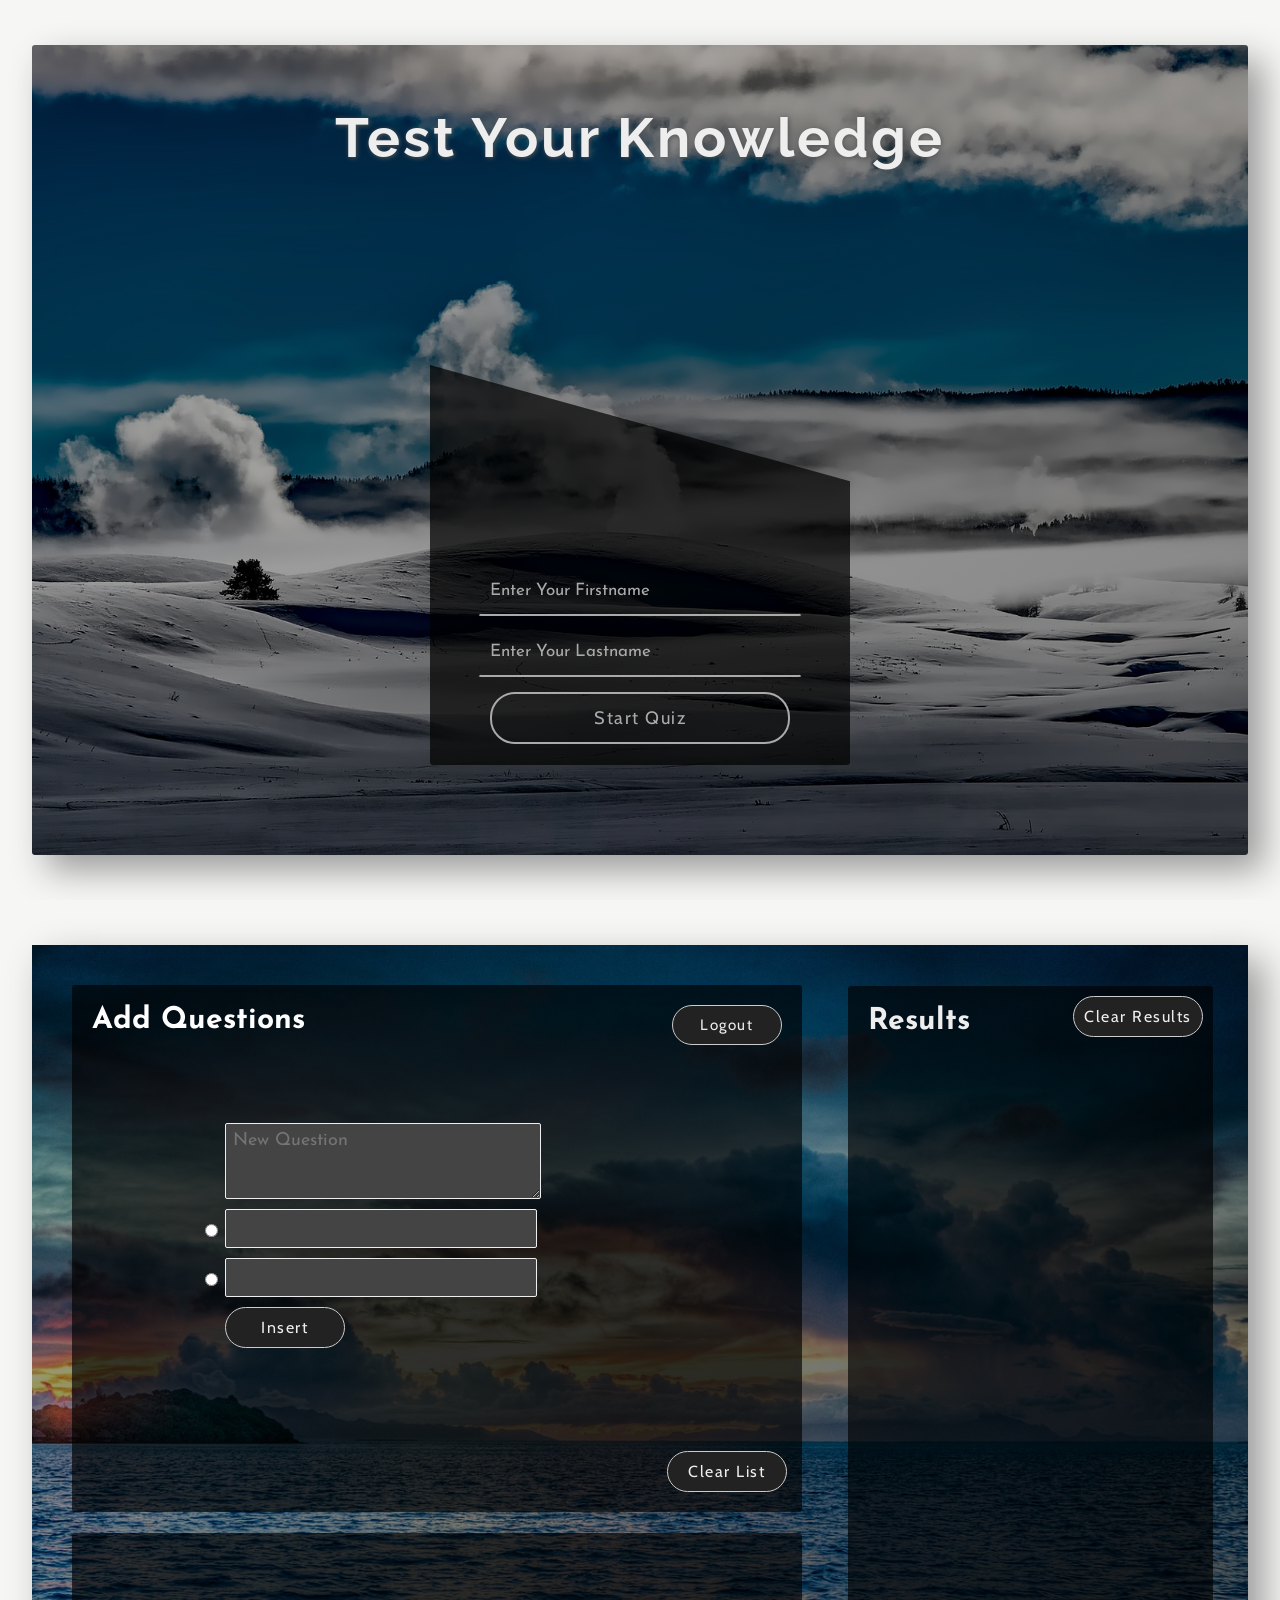
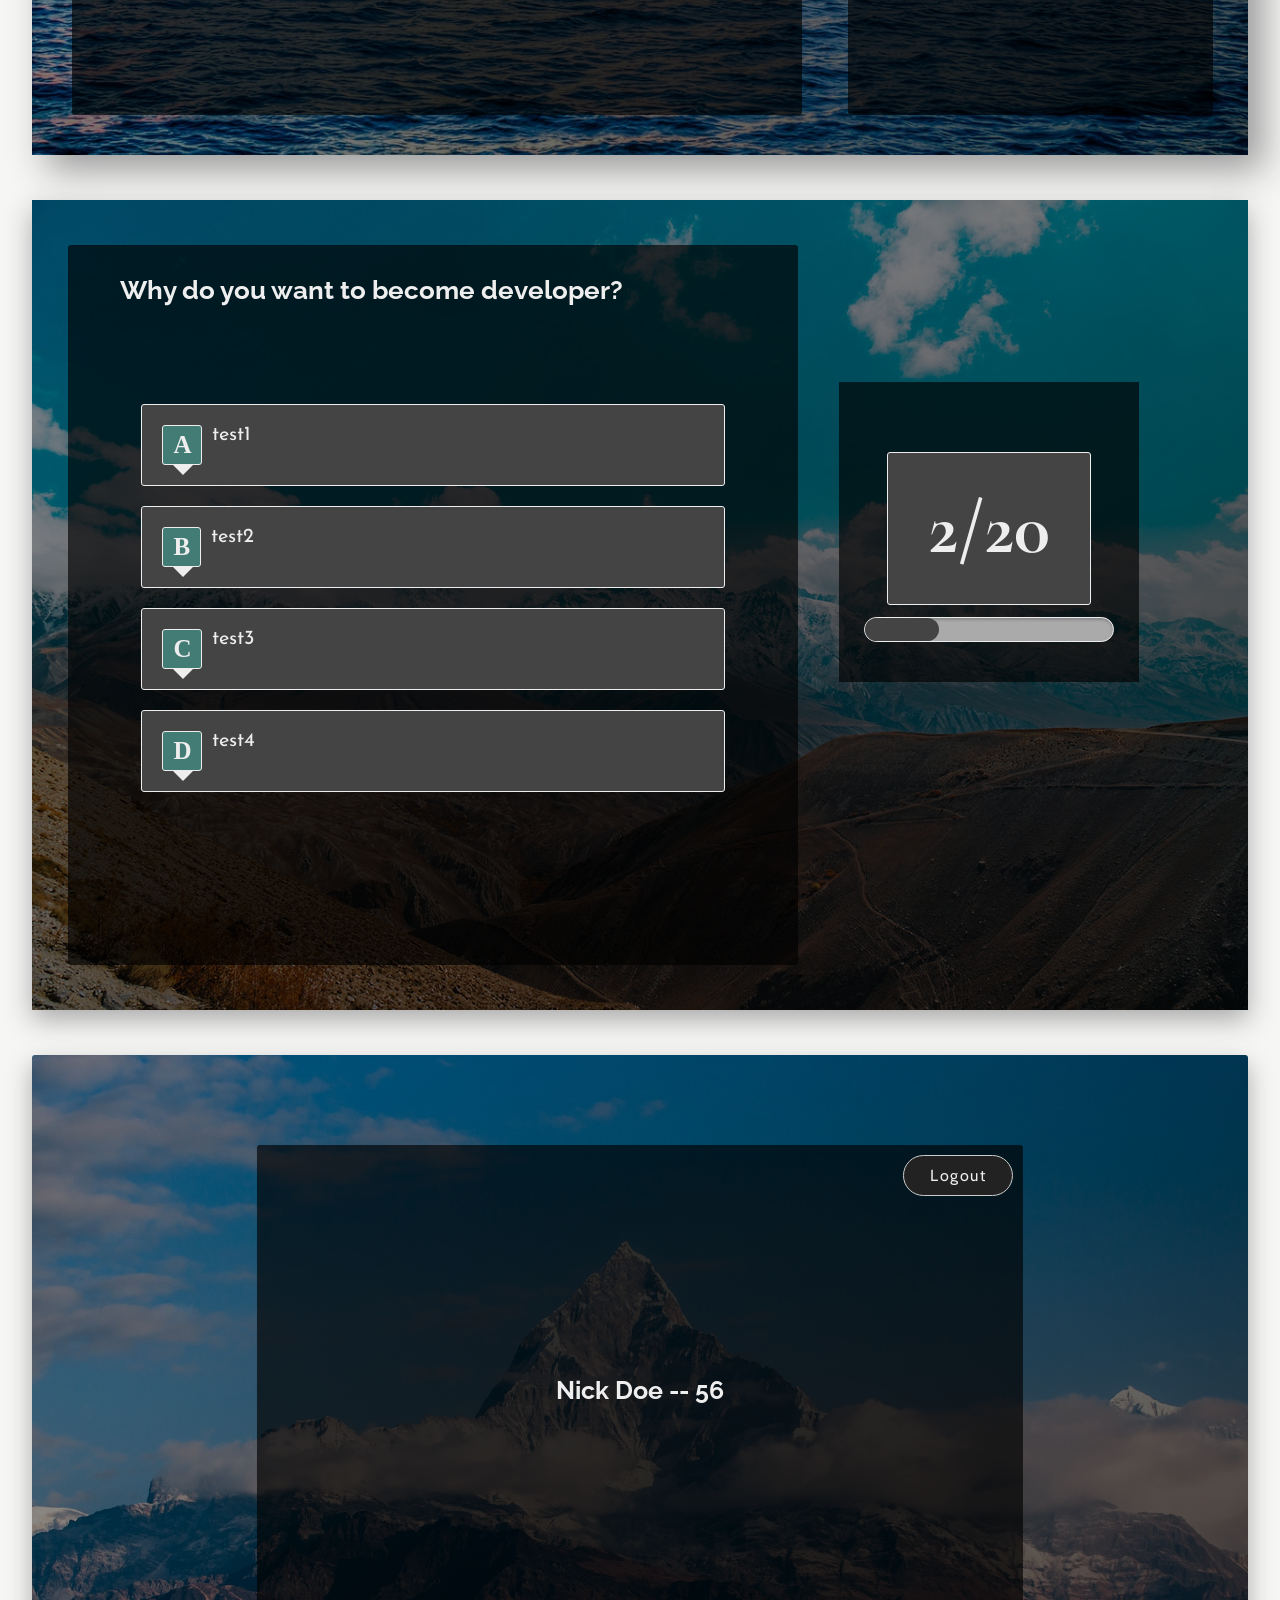
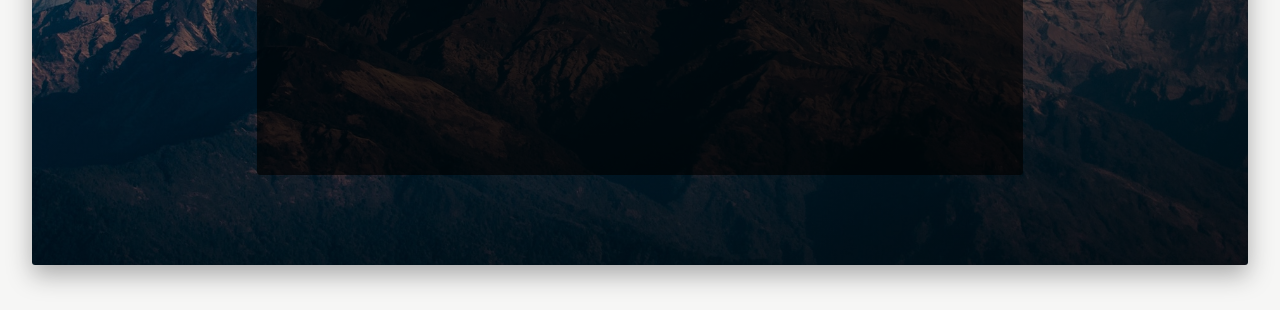
==== project/index.html @ b26e8921 "basic scaffolding: project files added" ====
<!DOCTYPE html>
<html lang="en">
<head>
	<meta charset="UTF-8">
	<title>Quiz</title>
	<link href="https://fonts.googleapis.com/css?family=Cabin" rel="stylesheet">
	<link rel="stylesheet" href="style.css">
	<link href="https://fonts.googleapis.com/css?family=Cormorant+Garamond|Inconsolata" rel="stylesheet">
	<link href="https://fonts.googleapis.com/css?family=Crimson+Text|Raleway" rel="stylesheet">
	<link href="https://fonts.googleapis.com/css?family=Josefin+Sans" rel="stylesheet">
	
</head>
<body>
<!-- **************************************
 ***********START LANDING PAGE*************
 **************************************-->
    <section class="landing-page-container">
       
        <div class="landing-page-wrapper">
        <h1 id="landing-page-heading">Test Your Knowledge</h1>
           <div class="landing-inputs-wrapper">
            <input type="text" id="firstname" class="fullname" placeholder="Enter Your Firstname">
            <input type="text" id="lastname" class="fullname" placeholder="Enter Your Lastname">
            <button id="start-quiz-btn">Start Quiz</button>
            </div>
        </div>
        
    </section>
<!-- ************************************
 ***********END LANDING PAGE*************
 **************************************-->  

<!-- *************************************
***********START ADMIN SECTION***********
**************************************-->
  <section class="admin-panel-container">
      
       <div class='admin-panel-wrapper'>
        <div class="header">
         <h2>Add Questions</h2>
         <button id="admin-logout-btn">Logout</button>
        </div>
         
         <div class="forms-wrapper">
          <button id="question-update-btn">Update</button>
          <button id="question-delete-btn">Delete</button>
          
          <textarea id="new-question-text" cols="" rows="" placeholder="New Question"></textarea>
          <div class="admin-options-container">
              <div class="admin-option-wrapper">
                  <input type="radio" class="admin-option-0" name="answer" value="0">
                  <input type="text" class="admin-option admin-option-0" value="">
              </div>
              <div class="admin-option-wrapper">
                  <input type="radio" class="admin-option-1" name="answer" value="1">
                  <input type="text" class="admin-option admin-option-1" value="">
              </div>
          </div>
          
          <button id="question-insert-btn">Insert</button>
         </div>
          
        <button id="questions-clear-btn">Clear List</button>
       </div>
       
       <div class="results-list-container">
         <div class="clear">
          <h2>Results</h2>
          <button id="results-clear-btn">Clear Results</button>
         </div>
          <div class="results-list-wrapper">
          
          <!--
           <p class="person person-1"><span class="person-1">Nick Smith - 5 Points</span><button id="delete-result-btn_1" class="delete-result-btn">Delete</button></p>  
          -->      
          </div>
       </div>
       
       <div class="inserted-questions-wrapper">
           <!-- <p><span>1. Question Text</span><button id="question-1">Edit</button></p> -->
      </div>
       
   </section>
  <!-- *************************************
   ***********END ADMIN SECTION***********
   **************************************-->   
   
   
<!-- *************************************
 ***********START QUIZ SECTION************
 **************************************-->
   <section class="quiz-container">
    <div class="quiz-wrapper">
        
        <h2 id="asked-question-text">Why do you want to become developer?</h2>
        
        <div class="instant-answer-container">
        <img id="emotion" src="images/happy.png">
        <div id="instant-answer-wrapper">
            <p id="instant-answer-text">This is a correct answer</p>
            <button id="next-question-btn">Next</button>
        </div>
        </div>
        
        <div class="quiz-options-wrapper">
            <div class="choice-0"><span class="choice-0">A</span><p  class="choice-0">test1</p></div>
            <div class="choice-1"><span class="choice-1">B</span><p  class="choice-1">test2</p></div>
            <div class="choice-2"><span class="choice-2">C</span><p  class="choice-2">test3</p></div>
            <div class="choice-3"><span class="choice-3">D</span><p  class="choice-3">test4</p></div>
        </div>
        
    </div>
   
<!--***********PROGRESS BAR***********-->
    <div class="progressBar">
        <p id="progress">2/20</p>
        <progress value="30" max="100"></progress>
    </div>
   </section>
<!-- ************************************
 ***********END QUIZ SECTION*************
 **************************************-->
  
<!-- **************************************
 ***********START FINAL RESULT PAGE********
 **************************************-->   
 <section class="final-result-container">
    <div class="final-result-wrapper">
      <div class="final-result">
        <button id="final-logout-btn">Logout</button>
        <h2 id="final-score-text">Nick Doe -- 56</h2>
       </div>
    </div>
 </section>
<!-- *************************************
 ***********END FINAL RESULT PAGE*********
 **************************************-->  
   </body>
   <script src="script.js"></script>
</html>
---- project/style.css ----
* {
    margin: 0;
    padding: 0;
}

body {
    background-color: rgba(227, 226, 223, .3);
}


/**************************************
*********START LANDING SECTION*********
**************************************/

section.landing-page-container {
    height: 100vh;
    width: 100%;
    overflow: hidden;
}

div.landing-page-wrapper {
    background: linear-gradient(to bottom right,rgba(0, 0, 0, .3), rgba(0, 0, 0, .5)), url("images/landing-bg.jpg") no-repeat center;
    font-family: 'Raleway', sans-serif;
    height: 90vh;
    width: 95%;
    margin: 5vh 2.5%;
    position: relative;
    box-shadow: 15px 15px 35px #999;
    background-size: cover;
    border-radius: 3px;
    animation: fade .8s;
}

h1#landing-page-heading {
    text-align: center;
    font-size: 55px;
    color: #eee;
    text-shadow: 1px 1px 5px #555;
    letter-spacing: 3px;
    padding-top: 60px;
}


div.landing-inputs-wrapper {
    clip-path: polygon(100% 34%, 100% 35%, 100% 100%, 0 100%, 0 7%);
    background: rgba(0, 0, 0, .7);
    padding: 220px 10px 10px 10px;
    width: 400px;
    height: 200px;
    position: absolute;
    top: 50%;
    left: 50%;
    transform: translate(-50%, -50%);
    color: #fff;
    border-radius: 3px;
    margin-top: 100px;
    animation: fade 1.5s;
}

@keyframes fade {
    0% {
        opacity: 0; 
    }
    100% {
        opacity: 1;
    }
}

div.landing-inputs-wrapper input {
    width: 300px;
    font-size: 17px;
    font-family: 'Josefin Sans', sans-serif;
    padding: 15px 10px;
    margin: 10px auto;
    background: transparent;
    border-radius: 3px;
    color: #eee;
    outline: none;
    border-color: transparent;
    border-bottom: 2px solid #aaa;
    transition: all .3s;
    display: block;
}

div.landing-inputs-wrapper input::-webkit-input-placeholder { /* Chrome/Opera/Safari */
  color: #aaa;
}
div.landing-inputs-wrapper input::-moz-placeholder { /* Firefox 19+ */
  color: #aaa;
}

div.landing-inputs-wrapper input:focus {
    border-bottom: 2px solid #fff;
     border-bottom: 2px solid #fff;
}

#start-quiz-btn {
    font-family: 'Cabin', sans-serif;
    width: 300px;
    padding: 13px 10px;
    margin: 15px auto;
    font-size: 18px;
    letter-spacing: 1.5px;
    border-radius: 25px;
    border: 2px solid #aaa;
    outline: none;
    color: #aaa;
    background: transparent;
    display: block;
    transform: translateX(0px);
    transition: all .3s;
}

#start-quiz-btn:hover {
    border: 2px solid #fff;
    color: #fff;
    transform: translateX(-1px);
}
/**************************************
***********END LANDING SECTION*********
**************************************/


/**************************************
*********START ADMIN SECTION***********
**************************************/

section.admin-panel-container {
    height: 90vh;
    width: 95%;
    margin: 5vh 2.5%;
    position: relative;
    background: linear-gradient(to bottom right,rgba(0, 0, 0, .3), rgba(0, 0, 0, .7)), url("images/admin-bg.jpg") no-repeat center;
    box-shadow: 15px 15px 35px #999;
    background-size: cover;
    overflow: hidden;
    animation: fade .8s;
}

div.admin-panel-wrapper {
    width: 60%;
    height: 65%;
    position: absolute;
    left: 40px;
    top: 40px;
    background: rgba(0, 0, 0, .65);
    border-radius: 3px;
    overflow: auto;
}

div.admin-panel-wrapper::-webkit-scrollbar {
    background: rgba(0,0,0,.2);
    width: 15px
}

div.admin-panel-wrapper::-webkit-scrollbar-thumb {
      background-color: #333; 
}

div.header{
    overflow: hidden;
}

div.header h2 {
    font-family: 'Josefin Sans', sans-serif;
    font-size: 30px;
    text-align: left;
    width: 50%;
    float: left;
    padding: 20px;
    color: #fff;
}

div.forms-wrapper {
    width: 80%;
    margin: 1% auto;
}

#new-question-text {
    font-family: 'Josefin Sans', sans-serif;
    font-size: 18px;
    color: #eee;
    max-width: 500px;
    min-width: 300px;
    width: 50%;
    height: 60px;
    border-radius: 2px;
    border: .5px solid #eee;
    display: block;
    margin: 10px 0 10px 80px;
    padding: 7px;
    outline: none;
    background: #444;
    transition: all .5s;
}

#new-question-text:focus {
    border: .5px solid #3b8beb;
    background: #555;
}

div.admin-option-wrapper {
    position: relative;
    width: 70%;
}

div.forms-wrapper input[type="text"] {
    width: 300px;
    font-family: 'Josefin Sans', sans-serif;
    font-size: 17px;
    color: #eee;
    display: block;
    margin: 10px 0 10px 80px;
    padding: 10px 5px;
    border-radius: 2px;
    border: .5px solid #eee;
    outline: none;
    background: #444;
    animation: fade .5s;
    transition: all .5s;
}

div.forms-wrapper input[type="text"]:focus {
    border: .5px solid #3b8beb;
    background: #555;
}

div.forms-wrapper input[type="radio"] {
    position: absolute;
    left: 60px;
    top: 15px;
}

#question-insert-btn {
    font-family: 'Cabin', sans-serif;
    margin-left: 80px;
    padding: 10px 10px;
    width: 120px;
    color: #eee;
    font-size: 16px;
    letter-spacing: 1.5px;
    background: #222;
    border-radius: 25px;
    outline: none;
    border: 1px solid #ccc;
    transition: background .3s, border .3s, box-shadow .3s;
}

#question-insert-btn:hover {
    color: #eee;
    border: 1px solid #fff;
    background: #555;
}

#admin-logout-btn {
    font-family: 'Cabin', sans-serif;
    font-size: 15px;
    float: right;
    margin: 20px;
    background-color: #222; 
    border-radius: 25px;
    width: 110px;
    letter-spacing: 1.5px;
    color: #eee;
    padding: 10px;
    border: 1px solid #ccc;
    outline: none;
    transition: all .3s;
}

#admin-logout-btn:hover {
    color: #fff;
    border: 1px solid #fff;
    background-color: #555; 
}

#questions-clear-btn {
    letter-spacing: 1.5px;
    font-family: 'Cabin', sans-serif;
    color: #eee;
    font-size: 16px;
    padding: 10px;
    border-radius: 25px;
    width: 120px;
    background: #222;
    position: absolute;
    right: 15px;
    bottom: 20px;
    border: 1px solid #ccc;
    outline: none;
    transition: all .3s;
}

#questions-clear-btn:hover {
    border: 1px solid #fff;
    background: #555;
}

#question-update-btn {
    font-family: 'Cabin', sans-serif;
    padding: 10px;
    margin-left: 80px;
    width: 110px;
    color: #eee;
    font-size: 16px;
    letter-spacing: 1.5px;
    background: #222;
    border-radius: 25px;
    border: 1px solid #ccc;
    outline: none;
    visibility: hidden;
    transition: background .3s, border .3s, box-shadow .3s;
}

#question-update-btn:hover {
    border: 1px solid #fff;
    background: #555;
    color: #fff;
}

#question-delete-btn {
    font-family: 'Cabin', sans-serif;
    margin-left: 80px;
    padding: 10px;
    width: 110px;
    color: #eee;
    font-size: 16px;
    letter-spacing: 1.5px;
    background: #222;
    border-radius: 25px;
    border: 1px solid #ccc;
    outline: none;
    visibility: hidden;
    transition: background .3s, border .3s, box-shadow .3s;
}

#question-delete-btn:hover {
    border: 1px solid #fff;
    background: #555;
}


div.inserted-questions-wrapper {
    padding: 10px 0;
    width: 60%;
    height: 20%;
    position: absolute;
    left: 40px;
    bottom: 40px;
    background: rgba(0, 0, 0, .65);
    border-radius: 3px;
    overflow: auto;
}

div.inserted-questions-wrapper::-webkit-scrollbar {
    background: rgba(0,0,0,.2);
    width: 15px;
}

div.inserted-questions-wrapper::-webkit-scrollbar-thumb {
      background-color: #333; 
}

div.inserted-questions-wrapper p {
    color: #eee;
    background: #444;
    padding: 6px 10px;
    width: 92%;
    margin: 5px auto;
    border-radius: 2px;
    border: 1px solid #ccc;
    transition: background .3s;
}

div.inserted-questions-wrapper p:hover {
    border: 1px solid #fff;
    background: #555;
}

div.inserted-questions-wrapper p span {
    font-family: 'Josefin Sans', sans-serif;
    font-size: 16px;
}

div.inserted-questions-wrapper p button {
    font-family: 'Cabin', sans-serif;
    float: right;
    color: #eee;
    padding: 4px 10px;
    margin-top: -4px;
    border: 1px solid #ccc;
    border-radius: 25px;
    letter-spacing: 1.5px;
    background-color: #222;
    transition: all .3s;
}

div.inserted-questions-wrapper p button:hover {
    background: #777;
    border: 1px solid #fff;
}

div.results-list-container {
    width: 30%;
    position: absolute;
    height: 90%;
    right: 35px;
    top: 5%;
    background: rgba(0, 0, 0, .65);
    border-radius: 3px;
    overflow: auto;
}

.clear {
    overflow: hidden;
}

div.results-list-container h2 {
    font-family: 'Josefin Sans', sans-serif;
    font-size: 30px;
    color: #eee;
    text-align: left;
    float: left;
    padding: 20px;
}

#results-clear-btn {
    font-family: 'Cabin', sans-serif;
    letter-spacing: 1.5px;
    float: right;
    margin: 10px;
    color: #eee;
    font-size: 16px;
    padding: 10px;
    border-radius: 25px;
    width: 130px;
    background: #222;
    outline: none;
    border: 1px solid #ccc;
    transition: all .3s;
} 

#results-clear-btn:hover {
    border: 1px solid #fff;
    background: #555;
    color: #fff;
}

div.results-list-container::-webkit-scrollbar {
    background: rgba(0,0,0,.2);
    width: 15px
}

div.results-list-container::-webkit-scrollbar-thumb {
      background-color: #333;  
}
div.results-list-container p {
    font-family: 'Josefin Sans', sans-serif;
    width: 90%;
    padding: 5px;
    margin: 10px auto;
    text-align: center;
    border-radius: 2px;
    border: 1px solid #ccc;
    text-transform:capitalize;
    overflow: hidden;
    color: #eee;
    background: #444;
    transition: background .3s, border .3s;
}

div.results-list-container p:hover {
    border: 1px solid #eee;
    background: #555;
}

div.results-list-container p span {
    margin: 5px;
    float: left;
    font-size: 17px;
}

.delete-result-btn {
    font-family: 'Cabin', sans-serif;
    letter-spacing: 1.5px;
    display: block;
    float: right;
    padding: 5px 10px;
    border-radius: 25px;
    color: #eee;
    background: #222;
    border: 1px solid #ccc;
    outline: none;
    transition: background .3s, border .3s;
} 

.delete-result-btn:hover {
    background: #777;
    border: 1px solid #fff;
}
/**************************************
***********END LANDING SECTION*********
**************************************/

/**************************************
***********START QUIZ SECTION**********
**************************************/
section.quiz-container {
    height: 90vh;
    width: 95%;
    margin: 5vh 2.5%;
    position: relative;
    background: linear-gradient(to bottom right,rgba(0, 0, 0, .35), rgba(0, 0, 0, .75)), url("images/quiz-bg.jpg") no-repeat center;
    box-shadow: 0px 10px 25px #aaa;
    background-size: cover;
    overflow: hidden;
    animation: fade .8s;
}

div.quiz-wrapper {
    position: absolute;
    width: 60%;
    height: 80vh;
    background: rgba(0, 0, 0, .65);
    margin: 5vh 5% 5vh 3%;
    border-radius: 3px;
    overflow: auto;
}

div.quiz-wrapper::-webkit-scrollbar {
    background: rgba(0,0,0,.2);
    width: 15px
}

div.quiz-wrapper::-webkit-scrollbar-thumb {
      background-color: #333;  
}


h2#asked-question-text {
    font-family: 'Raleway', sans-serif;
    color: #eee;
    text-indent: 15px;
    font-size: 26px;
    width: 90%;
    margin: 30px auto 10px auto;
}

div.instant-answer-container {
    width: 80%;
    margin: auto;
    position: relative;
    opacity: 0;
}

div#instant-answer-wrapper {
    border-radius: 5px;
    padding: 10px;
    overflow: hidden;
}

div#instant-answer-wrapper::before {
    content: " ";
    height: 0;
    position: absolute;
    width: 0;
    z-index: 1;
    left: 43px;
    bottom: 16px;
    border: medium solid white;
    border-width: 8px 8px 8px 0;
    border-color: transparent #eee transparent transparent;
}


#emotion {
    display: block;
    float: left;
    margin: 14px 15px;
}

div.red {
    border: 1px solid #e62739;
    background-color: rgba(250, 0, 0, .3);
}

div.green {
    border: 1px solid #4CAF50;
    background-color: rgba(0, 250, 0, .2);
}

div#instant-answer-wrapper p {
    font-family: 'Josefin Sans', sans-serif;
    color: #eee;
    float: left;
    width: 80%;
    margin-top: 8px;
}

div#instant-answer-wrapper button {
    font-family: 'Cabin', sans-serif;
    display: inline;
    float: right;
    padding: 4px 10px;
    background: #222;
    outline: none;
    border: 1px solid #eee;
    color: #eee;
    border-radius: 25px;
    letter-spacing: 1.5px;
    font-size: 16px;
    transition: background .3s, color .3s, border .3s;
}

div#instant-answer-wrapper button:hover {
    background: #777;
    color: #fff;
    border: 1px solid #fff;
}

div.quiz-options-wrapper {
    width: 80%;
    margin: 40px auto 0 auto;
}

div.quiz-options-wrapper div {
    margin-bottom: 20px;
    border: 1px solid #eee;
    border-radius: 3px;
    padding: 20px 0;
    position: relative;
    transition: all .5s;
    background-color: #444;
    overflow: hidden;
    animation: fade 1s;
}


div.quiz-options-wrapper div:hover {
    border: 1px solid #fff;
    bottom: .5px;
    background-color: #555;
    cursor: pointer;
}

div.quiz-options-wrapper div:hover > p
{
    color: #fff;
}


div.quiz-options-wrapper div span {
    display: block;
    padding: 5px 10px;
    float: left;
    text-align: center;
    margin-left: 20px;
    font-size: 25px;
    border: 1px solid #eee;
    color: #eee;
    font-weight: bold;
    border-radius: 3px;
    transition: all .2s;
    background: rgba(65, 179, 163, .5)
}

div.quiz-options-wrapper div span::before {
    content: " ";
    height: 0;
    position: absolute;
    width: 0;
    z-index: 1;
    left: 31px;
    bottom: -0px;
    border: medium solid white;
    border-width: 10px 10px 10px 10px;
    border-color: #eee transparent transparent transparent;
    transition: all .2s;

}

div.quiz-options-wrapper div:hover > span {
    border: 1px solid #ddd;
    color: #fff;
    background-color: rgba(65, 179, 163, .7);
}

div.quiz-options-wrapper div:hover > span::before {
    border-color: #fff transparent transparent transparent; 
}

div.quiz-options-wrapper div p {
    font-family: 'Josefin Sans', sans-serif;
    float: left;
    margin-left: 10px;
    font-size: 20px;
    color: #eee;
    transition: all .2s;
}

/*PROGRES BAR*/

div.progressBar {
    font-family: 'Cormorant Garamond', serif;
    background: rgba(0, 0, 0, .65);
    position: absolute;
    right: 9%;
    width: 300px;
    height: 300px;
    margin-top: 15%;
    display: flex;
    justify-content: center;
}


div.progressBar progress {
    position: absolute;
    width: 250px;
    height: 25px;
    display: block;
    bottom: 40px;
}


progress {
    /* Reset the default appearance */
    -webkit-appearance: none;
    -moz-appearance: none;
    appearance: none;
}

/* Determinate */
progress[value] {
    /* Reset the default appearance */
    -webkit-appearance: none;
    -moz-appearance: none;
    appearance: none;
}

/* Indeterminate */
progress:not([value]) {
    /* Reset the default appearance */
    -webkit-appearance: none;
    -moz-appearance: none;
    appearance: none;
}

progress::-webkit-progress-bar {
    background: #aaa;
    box-shadow: 0 2px 3px rgba(0,0,0,0.2) inset;
    border-radius: 25px;
    border: 1px solid #eee;
}

progress::-webkit-progress-value {
    background-color: #444;
    border-radius: 25px;
}

progress::-moz-progress-bar {
    background-color: #444;
    border-radius: 3px;
}


p#progress {
    border: 1px solid #eee;
    position: absolute;
    top: 70px;
    padding: 30px 40px;
    font-size: 75px;
    font-weight: bold;
    color: #eee;
    border-radius: 3px;
    background-color: #444;
}

/**************************************
*********END LANDING SECTION***********
**************************************/

/**************************************
******START FINAL RESULT SECTION*******
**************************************/

section.final-result-container {
    font-family: 'Raleway', sans-serif;
    height: 90vh;
    width: 95%;
    margin: 5vh 2.5%;
    position: relative;
    box-shadow: 0px 10px 25px #aaa;
    background: linear-gradient(to bottom right,rgba(0, 0, 0, .35), rgba(0, 0, 0, .75)), url("images/final-bg.jpeg") no-repeat center;
    background-size: cover;
    border-radius: 3px;
    animation: fade .8s;
}

div.final-result-wrapper {
    height: 90vh;
    width: 90%;
    margin: 5vh 5%;
    position: relative;
}

div.final-result {
    width: 70%;
    height: 70vh;
    position: absolute;
    top: 50%;
    left: 50%;
    transform: translate(-50%, -50%);
    background: rgba(0, 0, 0, .65);
    border-radius: 3px;
    overflow: auto;
}

h2#final-score-text {
    width: 80%;
    text-align: center;
    margin: 230px auto 0 auto;
    font-size: 25px;
    color: #eee;
}

button#final-logout-btn {
    font-family: 'Cabin', sans-serif;
    font-size: 16px;
    margin: 10px;
    padding: 10px;
    float: right;
    border-radius: 25px;
    width: 110px;
    letter-spacing: 1.5px;
    color: #eee;
    background: #222;
    outline: none;
    border: 1px solid #ccc;
    transition: all .3s;
}

button#final-logout-btn:hover {
    border: 1px solid #fff;
    background: #555;
}
/**************************************
******END FINAL RESULT SECTION*********
**************************************/
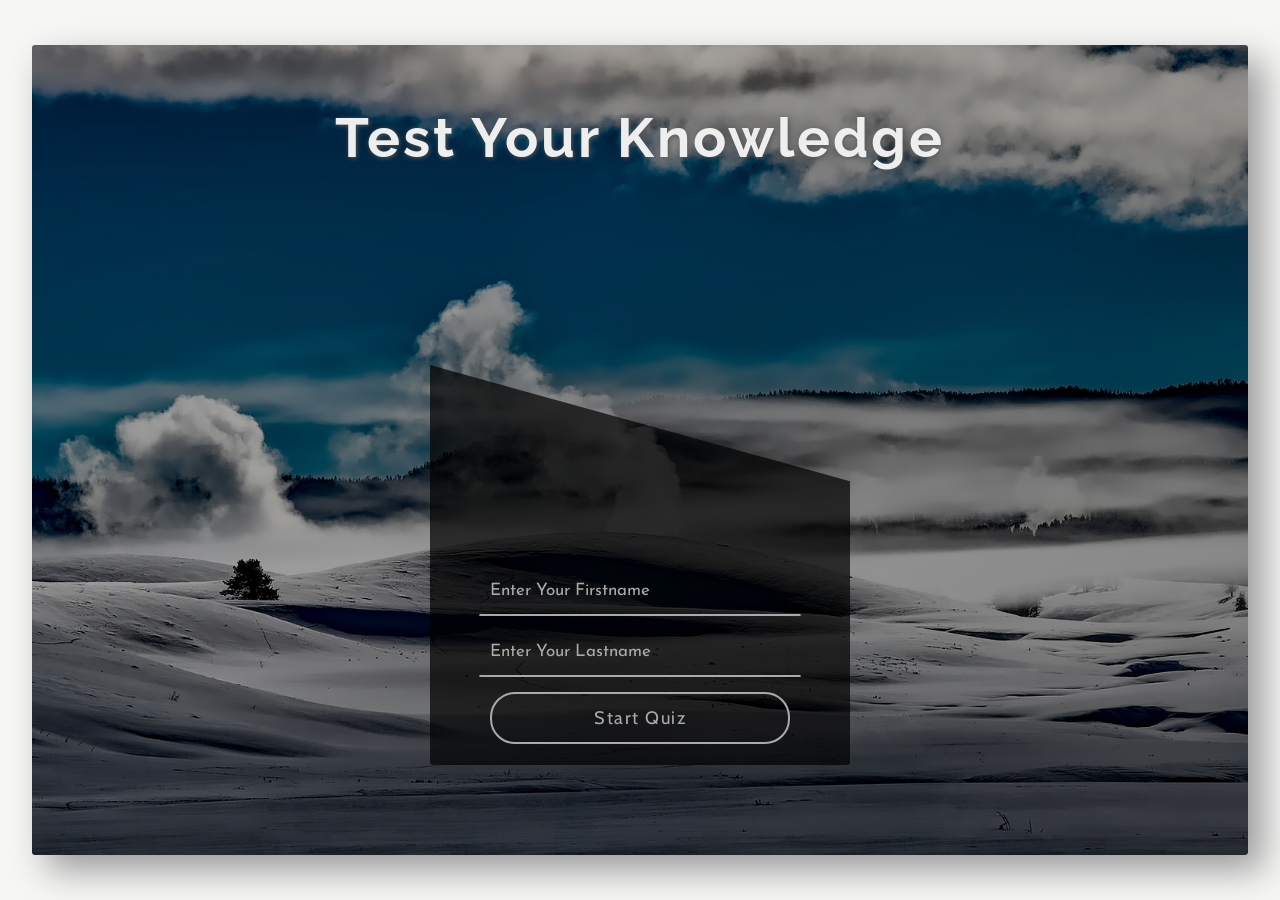
==== commit 02acf92d: "pulling out the user's information from the landing page [uiController]. Creating person's database " ====
--- a/project/index.html
+++ b/project/index.html
@@ -8,14 +8,14 @@
 	<link href="https://fonts.googleapis.com/css?family=Cormorant+Garamond|Inconsolata" rel="stylesheet">
 	<link href="https://fonts.googleapis.com/css?family=Crimson+Text|Raleway" rel="stylesheet">
 	<link href="https://fonts.googleapis.com/css?family=Josefin+Sans" rel="stylesheet">
-	
+
 </head>
 <body>
 <!-- **************************************
  ***********START LANDING PAGE*************
  **************************************-->
     <section class="landing-page-container">
-       
+
         <div class="landing-page-wrapper">
         <h1 id="landing-page-heading">Test Your Knowledge</h1>
            <div class="landing-inputs-wrapper">
@@ -24,27 +24,27 @@
             <button id="start-quiz-btn">Start Quiz</button>
             </div>
         </div>
-        
+
     </section>
 <!-- ************************************
  ***********END LANDING PAGE*************
- **************************************-->  
+ **************************************-->
 
 <!-- *************************************
 ***********START ADMIN SECTION***********
 **************************************-->
-  <section class="admin-panel-container">
-      
+  <section class="admin-panel-container" style="display: none">
+
        <div class='admin-panel-wrapper'>
         <div class="header">
          <h2>Add Questions</h2>
          <button id="admin-logout-btn">Logout</button>
         </div>
-         
+
          <div class="forms-wrapper">
           <button id="question-update-btn">Update</button>
           <button id="question-delete-btn">Delete</button>
-          
+
           <textarea id="new-question-text" cols="" rows="" placeholder="New Question"></textarea>
           <div class="admin-options-container">
               <div class="admin-option-wrapper">
@@ -56,44 +56,44 @@
                   <input type="text" class="admin-option admin-option-1" value="">
               </div>
           </div>
-          
+
           <button id="question-insert-btn">Insert</button>
          </div>
-          
+
         <button id="questions-clear-btn">Clear List</button>
        </div>
-       
+
        <div class="results-list-container">
          <div class="clear">
           <h2>Results</h2>
           <button id="results-clear-btn">Clear Results</button>
          </div>
           <div class="results-list-wrapper">
-          
+
           <!--
-           <p class="person person-1"><span class="person-1">Nick Smith - 5 Points</span><button id="delete-result-btn_1" class="delete-result-btn">Delete</button></p>  
-          -->      
+           <p class="person person-1"><span class="person-1">Nick Smith - 5 Points</span><button id="delete-result-btn_1" class="delete-result-btn">Delete</button></p>
+          -->
           </div>
        </div>
-       
+
        <div class="inserted-questions-wrapper">
            <!-- <p><span>1. Question Text</span><button id="question-1">Edit</button></p> -->
       </div>
-       
+
    </section>
   <!-- *************************************
    ***********END ADMIN SECTION***********
-   **************************************-->   
-   
-   
+   **************************************-->
+
+
 <!-- *************************************
  ***********START QUIZ SECTION************
  **************************************-->
-   <section class="quiz-container">
+   <section class="quiz-container" style="display: none">
     <div class="quiz-wrapper">
-        
+
         <h2 id="asked-question-text">Why do you want to become developer?</h2>
-        
+
         <div class="instant-answer-container">
         <img id="emotion" src="images/happy.png">
         <div id="instant-answer-wrapper">
@@ -101,16 +101,16 @@
             <button id="next-question-btn">Next</button>
         </div>
         </div>
-        
+
         <div class="quiz-options-wrapper">
             <div class="choice-0"><span class="choice-0">A</span><p  class="choice-0">test1</p></div>
             <div class="choice-1"><span class="choice-1">B</span><p  class="choice-1">test2</p></div>
             <div class="choice-2"><span class="choice-2">C</span><p  class="choice-2">test3</p></div>
             <div class="choice-3"><span class="choice-3">D</span><p  class="choice-3">test4</p></div>
         </div>
-        
+
     </div>
-   
+
 <!--***********PROGRESS BAR***********-->
     <div class="progressBar">
         <p id="progress">2/20</p>
@@ -120,11 +120,11 @@
 <!-- ************************************
  ***********END QUIZ SECTION*************
  **************************************-->
-  
+
 <!-- **************************************
  ***********START FINAL RESULT PAGE********
- **************************************-->   
- <section class="final-result-container">
+ **************************************-->
+ <section class="final-result-container" style="display: none">
     <div class="final-result-wrapper">
       <div class="final-result">
         <button id="final-logout-btn">Logout</button>
@@ -134,7 +134,7 @@
  </section>
 <!-- *************************************
  ***********END FINAL RESULT PAGE*********
- **************************************-->  
+ **************************************-->
    </body>
    <script src="script.js"></script>
-</html>+</html>
--- a/project/style.css
+++ b/project/style.css
@@ -59,7 +59,7 @@
 
 @keyframes fade {
     0% {
-        opacity: 0; 
+        opacity: 0;
     }
     100% {
         opacity: 1;
@@ -154,7 +154,7 @@
 }
 
 div.admin-panel-wrapper::-webkit-scrollbar-thumb {
-      background-color: #333; 
+      background-color: #333;
 }
 
 div.header{
@@ -257,7 +257,7 @@
     font-size: 15px;
     float: right;
     margin: 20px;
-    background-color: #222; 
+    background-color: #222;
     border-radius: 25px;
     width: 110px;
     letter-spacing: 1.5px;
@@ -271,7 +271,7 @@
 #admin-logout-btn:hover {
     color: #fff;
     border: 1px solid #fff;
-    background-color: #555; 
+    background-color: #555;
 }
 
 #questions-clear-btn {
@@ -358,7 +358,7 @@
 }
 
 div.inserted-questions-wrapper::-webkit-scrollbar-thumb {
-      background-color: #333; 
+      background-color: #333;
 }
 
 div.inserted-questions-wrapper p {
@@ -438,7 +438,7 @@
     outline: none;
     border: 1px solid #ccc;
     transition: all .3s;
-} 
+}
 
 #results-clear-btn:hover {
     border: 1px solid #fff;
@@ -452,7 +452,7 @@
 }
 
 div.results-list-container::-webkit-scrollbar-thumb {
-      background-color: #333;  
+      background-color: #333;
 }
 div.results-list-container p {
     font-family: 'Josefin Sans', sans-serif;
@@ -492,7 +492,7 @@
     border: 1px solid #ccc;
     outline: none;
     transition: background .3s, border .3s;
-} 
+}
 
 .delete-result-btn:hover {
     background: #777;
@@ -533,7 +533,7 @@
 }
 
 div.quiz-wrapper::-webkit-scrollbar-thumb {
-      background-color: #333;  
+      background-color: #333;
 }
 
 
@@ -686,7 +686,7 @@
 }
 
 div.quiz-options-wrapper div:hover > span::before {
-    border-color: #fff transparent transparent transparent; 
+    border-color: #fff transparent transparent transparent;
 }
 
 div.quiz-options-wrapper div p {
@@ -846,51 +846,3 @@
 /**************************************
 ******END FINAL RESULT SECTION*********
 **************************************/
-
-
-
-
-
-
-
-
-
-
-
-
-
-
-
-
-
-
-
-
-
-
-
-
-
-
-
-
-
-
-
-
-
-
-
-
-
-
-
-
-
-
-
-
-
-
-
-
